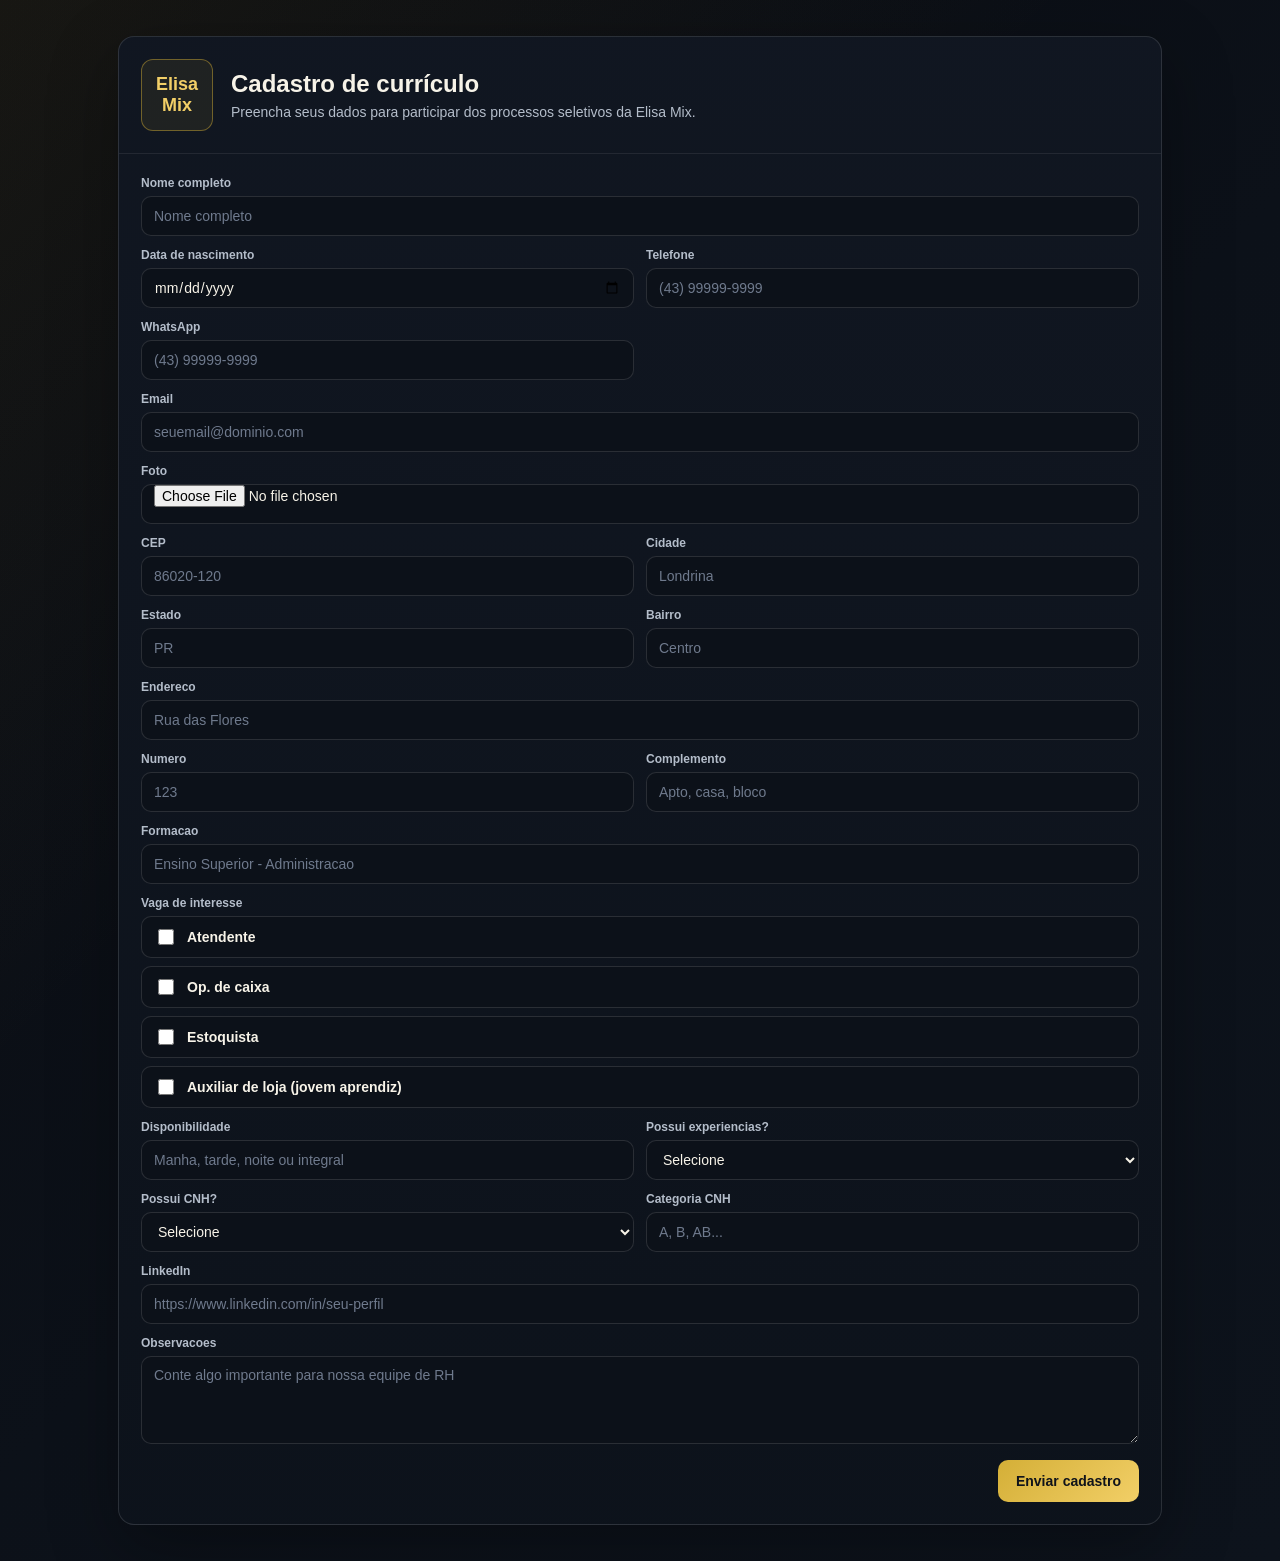
==== vagas-elisamix.html @ 4be4942f "Force hide experience fields when not applicable" ====
<!doctype html>
<html lang="pt-BR">
  <head>
    <meta charset="utf-8">
    <meta name="viewport" content="width=device-width, initial-scale=1">
    <meta name="theme-color" content="#0b0d12">
    <title>Vagas Elisa Mix</title>
    <style>
      :root {
        --bg-page: #090b10;
        --bg-panel: #111722;
        --bg-input: #0c1119;
        --border: rgba(255, 255, 255, 0.12);
        --border-soft: rgba(255, 255, 255, 0.08);
        --text-main: #f7f3e8;
        --text-muted: #b4bdca;
        --accent: #d4af37;
        --accent-strong: #f2cf67;
        --danger: #ef4444;
        --shadow: 0 22px 70px rgba(0, 0, 0, 0.32);
        --radius: 16px;
        --radius-sm: 10px;
        font-family: Inter, "Segoe UI", Arial, sans-serif;
      }

      * {
        box-sizing: border-box;
      }

      body {
        min-height: 100vh;
        margin: 0;
        color: var(--text-main);
        background:
          linear-gradient(135deg, rgba(212, 175, 55, 0.07), transparent 38%),
          linear-gradient(135deg, #090b10 0%, #0c1119 52%, #0d131c 100%);
        font-family: Inter, "Segoe UI", Arial, sans-serif;
        font-size: 14px;
        letter-spacing: 0;
      }

      button,
      input,
      select,
      textarea {
        font: inherit;
      }

      button {
        border: 0;
      }

      .public-form-shell {
        width: min(100%, 1080px);
        margin: 0 auto;
        padding: 36px 18px;
      }

      .public-form-panel {
        overflow: hidden;
        border: 1px solid var(--border);
        border-radius: var(--radius);
        background: linear-gradient(180deg, rgba(17, 23, 34, 0.97), rgba(13, 19, 28, 0.97));
        box-shadow: var(--shadow);
      }

      .public-form-head {
        display: flex;
        align-items: center;
        gap: 18px;
        padding: 22px;
        border-bottom: 1px solid var(--border-soft);
      }

      .brand {
        display: inline-grid;
        min-width: 72px;
        min-height: 72px;
        place-items: center;
        border: 1px solid rgba(212, 175, 55, 0.45);
        border-radius: 12px;
        color: var(--accent-strong);
        background: rgba(212, 175, 55, 0.08);
        font-size: 18px;
        font-weight: 900;
        text-align: center;
      }

      h1 {
        margin: 0;
        font-size: 24px;
        line-height: 1.15;
      }

      .public-form-head p {
        margin: 6px 0 0;
        color: var(--text-muted);
      }

      .form-grid {
        display: grid;
        grid-template-columns: repeat(2, minmax(0, 1fr));
        gap: 12px;
        padding: 22px;
      }

      .field {
        display: grid;
        gap: 6px;
        min-width: 0;
      }

      .field-full {
        grid-column: 1 / -1;
      }

      .field span {
        color: var(--text-muted);
        font-size: 12px;
        font-weight: 700;
      }

      input,
      select,
      textarea {
        width: 100%;
        min-height: 40px;
        padding: 0 12px;
        color: var(--text-main);
        border: 1px solid var(--border);
        border-radius: var(--radius-sm);
        outline: none;
        background: var(--bg-input);
      }

      textarea {
        min-height: 88px;
        padding: 10px 12px;
        resize: vertical;
      }

      input::placeholder,
      textarea::placeholder {
        color: #6f7a8d;
      }

      input:focus,
      select:focus,
      textarea:focus {
        border-color: rgba(212, 175, 55, 0.75);
        box-shadow: 0 0 0 3px rgba(212, 175, 55, 0.12);
      }

      .checkbox-group {
        display: grid;
        gap: 8px;
      }

      .checkbox-option {
        display: flex;
        align-items: center;
        gap: 10px;
        min-height: 42px;
        padding: 0 12px;
        border: 1px solid var(--border);
        border-radius: var(--radius-sm);
        background: var(--bg-input);
        cursor: pointer;
      }

      .checkbox-option input {
        flex: 0 0 auto;
        width: 16px;
        height: 16px;
        min-height: 16px;
        padding: 0;
        accent-color: var(--accent);
      }

      .checkbox-option span {
        color: var(--text-main);
        font-size: 14px;
        font-weight: 600;
      }

      .is-hidden {
        display: none !important;
      }

      .public-form-actions {
        display: flex;
        flex-wrap: wrap;
        justify-content: flex-end;
        gap: 10px;
        padding-top: 4px;
      }

      .btn {
        display: inline-flex;
        align-items: center;
        justify-content: center;
        min-height: 42px;
        padding: 0 18px;
        border-radius: var(--radius-sm);
        color: #10131a;
        background: linear-gradient(135deg, var(--accent), var(--accent-strong));
        font-weight: 800;
        cursor: pointer;
      }

      .btn:disabled {
        cursor: wait;
        opacity: 0.72;
      }

      .submit-frame {
        position: absolute;
        width: 1px;
        height: 1px;
        border: 0;
        opacity: 0;
        pointer-events: none;
      }

      .public-modal-backdrop {
        position: fixed;
        inset: 0;
        z-index: 20;
        display: grid;
        place-items: center;
        padding: 18px;
        background: rgba(5, 7, 11, 0.72);
      }

      .public-modal-backdrop[hidden] {
        display: none;
      }

      .public-modal-shell {
        position: relative;
        width: min(100%, 440px);
        padding: 28px;
        border: 1px solid var(--border);
        border-radius: var(--radius);
        background: var(--bg-panel);
        box-shadow: var(--shadow);
        text-align: center;
      }

      .public-modal-close {
        position: absolute;
        top: 10px;
        right: 10px;
        width: 36px;
        height: 36px;
        color: var(--text-main);
        border-radius: 999px;
        background: rgba(255, 255, 255, 0.08);
        cursor: pointer;
      }

      .public-modal-icon {
        margin-bottom: 10px;
        font-size: 36px;
      }

      .public-modal-shell h2 {
        margin: 0 0 8px;
      }

      .public-modal-shell p {
        margin: 0 0 18px;
        color: var(--text-muted);
      }

      @media (max-width: 720px) {
        .public-form-shell {
          padding: 18px 12px;
        }

        .public-form-head {
          align-items: flex-start;
          flex-direction: column;
        }

        .brand {
          min-width: 64px;
          min-height: 64px;
        }

        .form-grid {
          grid-template-columns: 1fr;
          padding: 18px;
        }
      }
    </style>
  </head>
  <body>
    <main class="public-form-shell">
      <section class="public-form-panel">
        <div class="public-form-head">
          <span class="brand">Elisa<br>Mix</span>
          <div>
            <h1>Cadastro de currículo</h1>
            <p>Preencha seus dados para participar dos processos seletivos da Elisa Mix.</p>
          </div>
        </div>

        <form
          id="candidate-form"
          class="form-grid"
          action="https://n8n.geniuslead.com.br/webhook/api/sul/candidatos"
          method="post"
          enctype="multipart/form-data"
          target="webhook-submit-frame"
        >
          <input name="status" type="hidden" value="Novo">
          <input name="empresa" type="hidden" value="Elisa Mix">
          <input name="origem_formulario" type="hidden" value="vagas-elisamix">

          <label class="field field-full">
            <span>Nome completo</span>
            <input name="nome" required autocomplete="name" placeholder="Nome completo">
          </label>

          <label class="field">
            <span>Data de nascimento</span>
            <input name="data_nascimento" type="date" required>
          </label>

          <label class="field">
            <span>Telefone</span>
            <input name="telefone" inputmode="tel" autocomplete="tel" placeholder="(43) 99999-9999" maxlength="15" pattern="\([0-9]{2}\) [0-9]{5}-[0-9]{4}" title="Use o formato (DDD) 99999-9999" required>
          </label>

          <label class="field">
            <span>WhatsApp</span>
            <input name="whatsapp" inputmode="tel" placeholder="(43) 99999-9999" maxlength="15" pattern="\([0-9]{2}\) [0-9]{5}-[0-9]{4}" title="Use o formato (DDD) 99999-9999">
          </label>

          <label class="field field-full">
            <span>Email</span>
            <input name="email" type="email" autocomplete="email" placeholder="seuemail@dominio.com">
          </label>

          <label class="field field-full">
            <span>Foto</span>
            <input name="foto" type="file" accept="image/*" required>
          </label>

          <label class="field">
            <span>CEP</span>
            <input name="cep" inputmode="numeric" autocomplete="postal-code" placeholder="86020-120" maxlength="9">
          </label>

          <label class="field">
            <span>Cidade</span>
            <input name="cidade" autocomplete="address-level2" placeholder="Londrina">
          </label>

          <label class="field">
            <span>Estado</span>
            <input name="estado" maxlength="2" autocomplete="address-level1" placeholder="PR">
          </label>

          <label class="field">
            <span>Bairro</span>
            <input name="bairro" placeholder="Centro">
          </label>

          <label class="field field-full">
            <span>Endereco</span>
            <input name="endereco" autocomplete="street-address" placeholder="Rua das Flores" required>
          </label>

          <label class="field">
            <span>Numero</span>
            <input name="numero" placeholder="123">
          </label>

          <label class="field">
            <span>Complemento</span>
            <input name="complemento" placeholder="Apto, casa, bloco">
          </label>

          <label class="field field-full">
            <span>Formacao</span>
            <input name="formacao" placeholder="Ensino Superior - Administracao">
          </label>

          <div class="field field-full">
            <span id="vaga-interesse-label">Vaga de interesse</span>
            <input name="vaga_interesse" type="hidden">
            <div class="checkbox-group" role="group" aria-labelledby="vaga-interesse-label">
              <label class="checkbox-option">
                <input type="checkbox" value="Atendente" data-role-option>
                <span>Atendente</span>
              </label>
              <label class="checkbox-option">
                <input type="checkbox" value="Op. de caixa" data-role-option>
                <span>Op. de caixa</span>
              </label>
              <label class="checkbox-option">
                <input type="checkbox" value="Estoquista" data-role-option>
                <span>Estoquista</span>
              </label>
              <label class="checkbox-option">
                <input type="checkbox" value="Auxiliar de loja (jovem aprendiz)" data-role-option>
                <span>Auxiliar de loja (jovem aprendiz)</span>
              </label>
            </div>
          </div>

          <label class="field">
            <span>Disponibilidade</span>
            <input name="disponibilidade" placeholder="Manha, tarde, noite ou integral">
          </label>

          <label class="field">
            <span>Possui experiencias?</span>
            <select name="possui_experiencias" required>
              <option value="">Selecione</option>
              <option value="Sim">Sim</option>
              <option value="Nao">Não</option>
            </select>
          </label>

          <label class="field field-full experience-field is-hidden" hidden>
            <span>Experiencia 1</span>
            <textarea name="experiencia1" placeholder="Empresa, periodo e atividades"></textarea>
          </label>

          <label class="field field-full experience-field is-hidden" hidden>
            <span>Experiencia 2</span>
            <textarea name="experiencia2" placeholder="Empresa, periodo e atividades"></textarea>
          </label>

          <label class="field field-full experience-field is-hidden" hidden>
            <span>Experiencia 3</span>
            <textarea name="experiencia3" placeholder="Empresa, periodo e atividades"></textarea>
          </label>

          <label class="field">
            <span>Possui CNH?</span>
            <select name="possui_cnh">
              <option value="">Selecione</option>
              <option value="Sim">Sim</option>
              <option value="Nao">Não</option>
            </select>
          </label>

          <label class="field">
            <span>Categoria CNH</span>
            <input name="categoria_cnh" placeholder="A, B, AB...">
          </label>

          <label class="field field-full">
            <span>LinkedIn</span>
            <input name="linkedin" type="url" placeholder="https://www.linkedin.com/in/seu-perfil">
          </label>

          <label class="field field-full">
            <span>Observacoes</span>
            <textarea name="observacoes_rh" placeholder="Conte algo importante para nossa equipe de RH"></textarea>
          </label>

          <div class="public-form-actions field-full">
            <button class="btn" type="submit" id="submit-candidate">Enviar cadastro</button>
          </div>
        </form>

        <iframe class="submit-frame" name="webhook-submit-frame" title="Envio do curriculo"></iframe>
      </section>
    </main>

    <div class="public-modal-backdrop" id="candidate-success-modal" hidden>
      <section class="public-modal-shell" role="dialog" aria-modal="true" aria-labelledby="candidate-success-title">
        <button class="public-modal-close" type="button" data-close-success-modal aria-label="Fechar">x</button>
        <div class="public-modal-icon" aria-hidden="true">✓</div>
        <h2 id="candidate-success-title">Cadastro enviado com sucesso!</h2>
        <p>Nossa equipe de RH analisara suas informacoes.</p>
        <button class="btn" type="button" data-close-success-modal>Entendi</button>
      </section>
    </div>

    <script>
      const WEBHOOK_URL = "https://n8n.geniuslead.com.br/webhook/api/sul/candidatos";
      const VIACEP_URL = "https://viacep.com.br/ws";
      const form = document.getElementById("candidate-form");
      const submitButton = document.getElementById("submit-candidate");
      const submitFrame = document.querySelector('iframe[name="webhook-submit-frame"]');
      const successModal = document.getElementById("candidate-success-modal");
      const cepField = form.elements.cep;
      const roleField = form.elements.vaga_interesse;
      const roleOptions = Array.from(document.querySelectorAll("[data-role-option]"));
      const experienceSelect = form.elements.possui_experiencias;
      const experienceGroups = Array.from(document.querySelectorAll(".experience-field"));
      const experienceFields = [form.elements.experiencia1, form.elements.experiencia2, form.elements.experiencia3].filter(Boolean);
      const firstExperienceField = form.elements.experiencia1;
      const phoneFields = [form.elements.telefone, form.elements.whatsapp].filter(Boolean);
      const addressFields = {
        cidade: form.elements.cidade,
        estado: form.elements.estado,
        bairro: form.elements.bairro,
        endereco: form.elements.endereco,
        numero: form.elements.numero,
      };
      const NO_EXPERIENCE_TEXT = "não possui experiencias anteriores";

      let hasSubmitted = false;
      let cepRequestToken = 0;

      phoneFields.forEach((field) => {
        field.addEventListener("input", () => {
          field.value = formatPhoneValue(field.value);
        });
      });

      roleOptions.forEach((option) => option.addEventListener("change", syncSelectedRoles));
      experienceSelect.addEventListener("change", updateExperienceFields);

      if (cepField) {
        cepField.addEventListener("input", () => {
          cepField.value = formatCepValue(cepField.value);
          const cep = onlyDigits(cepField.value);
          if (cep.length === 8) {
            fillAddressFromCep(cep);
          } else {
            cepRequestToken += 1;
          }
        });
      }

      syncSelectedRoles();
      updateExperienceFields();

      form.addEventListener("submit", (event) => {
        syncSelectedRoles();
        prepareExperienceFieldsForSubmit();

        if (!form.reportValidity()) {
          event.preventDefault();
          return;
        }

        normalizeTextFields(new FormData(form));
        applyPhoneMasks();
        if (cepField) cepField.value = formatCepValue(cepField.value);
        form.elements.status.value = "Novo";
        form.action = WEBHOOK_URL;
        hasSubmitted = true;
        setLoading(true);
        closeSuccessModal();
      });

      submitFrame.addEventListener("load", () => {
        if (!hasSubmitted) return;
        hasSubmitted = false;
        setLoading(false);
        openSuccessModal();
        form.reset();
        syncSelectedRoles();
        updateExperienceFields();
      });

      successModal.addEventListener("click", (event) => {
        if (event.target === successModal || event.target.closest("[data-close-success-modal]")) {
          closeSuccessModal();
        }
      });

      window.addEventListener("keydown", (event) => {
        if (event.key === "Escape") closeSuccessModal();
      });

      function setLoading(isLoading) {
        submitButton.disabled = isLoading;
        submitButton.textContent = isLoading ? "Enviando..." : "Enviar cadastro";
      }

      function syncSelectedRoles() {
        const selectedRoles = roleOptions
          .filter((option) => option.checked)
          .map((option) => option.value);

        roleField.value = selectedRoles.join(", ");
        updateRoleValidity(selectedRoles.length > 0);
      }

      function updateRoleValidity(hasSelectedRole) {
        if (!roleOptions.length) return;
        roleOptions[0].setCustomValidity(hasSelectedRole ? "" : "Selecione pelo menos uma vaga de interesse.");
      }

      function updateExperienceFields() {
        const hasExperience = experienceSelect.value === "Sim";

        experienceGroups.forEach((group) => {
          group.hidden = !hasExperience;
          group.classList.toggle("is-hidden", !hasExperience);
          group.style.display = hasExperience ? "" : "none";
          group.setAttribute("aria-hidden", String(!hasExperience));
        });

        firstExperienceField.required = hasExperience;
        if (hasExperience && firstExperienceField.value === NO_EXPERIENCE_TEXT) {
          firstExperienceField.value = "";
        }
      }

      function prepareExperienceFieldsForSubmit() {
        updateExperienceFields();

        if (experienceSelect.value === "Nao") {
          experienceFields.forEach((field) => {
            field.required = false;
            field.value = "";
          });

          firstExperienceField.value = NO_EXPERIENCE_TEXT;
          return;
        }

        experienceFields.forEach((field) => {
          field.value = field.value.trim();
        });
      }

      async function fillAddressFromCep(cep) {
        const token = cepRequestToken + 1;
        cepRequestToken = token;

        try {
          const response = await fetch(`${VIACEP_URL}/${cep}/json/`);
          if (!response.ok) return;

          const data = await response.json();
          if (token !== cepRequestToken || data?.erro) return;

          setAddressField("endereco", data.logradouro);
          setAddressField("bairro", data.bairro);
          setAddressField("cidade", data.localidade);
          setAddressField("estado", data.uf);

          if (data.cep && cepField) cepField.value = formatCepValue(data.cep);
          if (data.logradouro && addressFields.numero) addressFields.numero.focus();
        } catch {
          // Mantem o preenchimento manual quando a consulta de CEP nao responder.
        }
      }

      function setAddressField(name, value) {
        const field = addressFields[name];
        if (field && value) field.value = value;
      }

      function applyPhoneMasks() {
        phoneFields.forEach((field) => {
          field.value = formatPhoneValue(field.value);
        });
      }

      function formatPhoneValue(value) {
        const digits = onlyDigits(value).slice(0, 11);
        if (digits.length <= 2) return digits;
        if (digits.length <= 6) return `(${digits.slice(0, 2)}) ${digits.slice(2)}`;
        if (digits.length <= 10) {
          return `(${digits.slice(0, 2)}) ${digits.slice(2, 6)}-${digits.slice(6)}`;
        }
        return `(${digits.slice(0, 2)}) ${digits.slice(2, 7)}-${digits.slice(7)}`;
      }

      function formatCepValue(value) {
        const digits = onlyDigits(value).slice(0, 8);
        if (digits.length <= 5) return digits;
        return `${digits.slice(0, 5)}-${digits.slice(5)}`;
      }

      function openSuccessModal() {
        successModal.hidden = false;
        successModal.querySelector("[data-close-success-modal]").focus();
      }

      function closeSuccessModal() {
        successModal.hidden = true;
      }

      function normalizeTextFields(formData) {
        for (const [key, value] of formData.entries()) {
          if (value instanceof File) continue;
          const field = form.elements[key];
          if (field) field.value = String(value || "").trim();
        }
      }

      function onlyDigits(value) {
        return String(value ?? "").replace(/\D/g, "");
      }
    </script>
  </body>
</html>
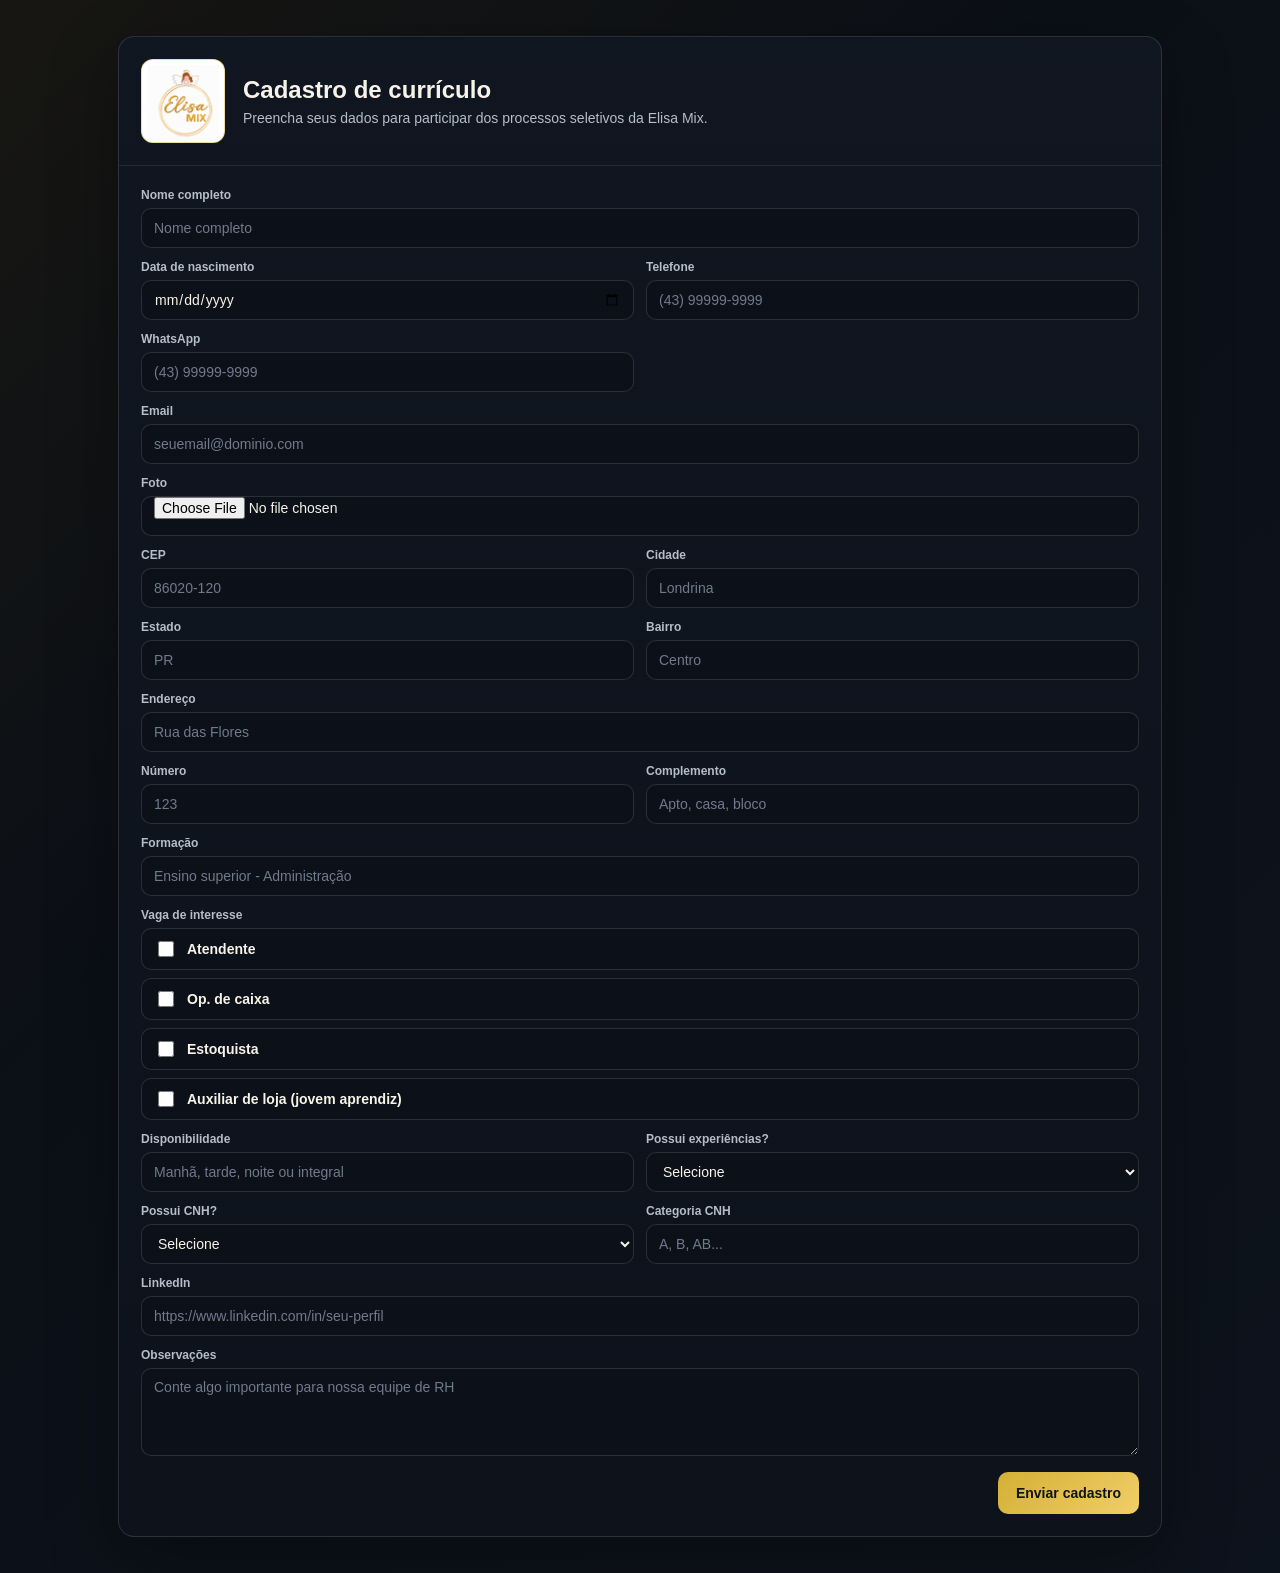
==== commit f9f24c85: "Review Portuguese copy and add Elisa Mix logo" ====
--- a/vagas-elisamix.html
+++ b/vagas-elisamix.html
@@ -86,6 +86,20 @@
         text-align: center;
       }
 
+      .brand-logo {
+        width: 84px;
+        height: 84px;
+        padding: 5px;
+        background: #ffffff;
+        overflow: hidden;
+      }
+
+      .brand-logo img {
+        width: 100%;
+        height: 100%;
+        object-fit: contain;
+      }
+
       h1 {
         margin: 0;
         font-size: 24px;
@@ -299,7 +313,9 @@
     <main class="public-form-shell">
       <section class="public-form-panel">
         <div class="public-form-head">
-          <span class="brand">Elisa<br>Mix</span>
+          <span class="brand brand-logo">
+            <img src="./elisamix-logo.png" alt="Elisa Mix">
+          </span>
           <div>
             <h1>Cadastro de currículo</h1>
             <p>Preencha seus dados para participar dos processos seletivos da Elisa Mix.</p>
@@ -369,12 +385,12 @@
           </label>
 
           <label class="field field-full">
-            <span>Endereco</span>
+            <span>Endereço</span>
             <input name="endereco" autocomplete="street-address" placeholder="Rua das Flores" required>
           </label>
 
           <label class="field">
-            <span>Numero</span>
+            <span>Número</span>
             <input name="numero" placeholder="123">
           </label>
 
@@ -384,8 +400,8 @@
           </label>
 
           <label class="field field-full">
-            <span>Formacao</span>
-            <input name="formacao" placeholder="Ensino Superior - Administracao">
+            <span>Formação</span>
+            <input name="formacao" placeholder="Ensino superior - Administração">
           </label>
 
           <div class="field field-full">
@@ -413,11 +429,11 @@
 
           <label class="field">
             <span>Disponibilidade</span>
-            <input name="disponibilidade" placeholder="Manha, tarde, noite ou integral">
-          </label>
-
-          <label class="field">
-            <span>Possui experiencias?</span>
+            <input name="disponibilidade" placeholder="Manhã, tarde, noite ou integral">
+          </label>
+
+          <label class="field">
+            <span>Possui experiências?</span>
             <select name="possui_experiencias" required>
               <option value="">Selecione</option>
               <option value="Sim">Sim</option>
@@ -426,18 +442,18 @@
           </label>
 
           <label class="field field-full experience-field is-hidden" hidden>
-            <span>Experiencia 1</span>
-            <textarea name="experiencia1" placeholder="Empresa, periodo e atividades"></textarea>
+            <span>Experiência 1</span>
+            <textarea name="experiencia1" placeholder="Empresa, período e atividades"></textarea>
           </label>
 
           <label class="field field-full experience-field is-hidden" hidden>
-            <span>Experiencia 2</span>
-            <textarea name="experiencia2" placeholder="Empresa, periodo e atividades"></textarea>
+            <span>Experiência 2</span>
+            <textarea name="experiencia2" placeholder="Empresa, período e atividades"></textarea>
           </label>
 
           <label class="field field-full experience-field is-hidden" hidden>
-            <span>Experiencia 3</span>
-            <textarea name="experiencia3" placeholder="Empresa, periodo e atividades"></textarea>
+            <span>Experiência 3</span>
+            <textarea name="experiencia3" placeholder="Empresa, período e atividades"></textarea>
           </label>
 
           <label class="field">
@@ -460,7 +476,7 @@
           </label>
 
           <label class="field field-full">
-            <span>Observacoes</span>
+            <span>Observações</span>
             <textarea name="observacoes_rh" placeholder="Conte algo importante para nossa equipe de RH"></textarea>
           </label>
 
@@ -469,7 +485,7 @@
           </div>
         </form>
 
-        <iframe class="submit-frame" name="webhook-submit-frame" title="Envio do curriculo"></iframe>
+        <iframe class="submit-frame" name="webhook-submit-frame" title="Envio do currículo"></iframe>
       </section>
     </main>
 
@@ -478,7 +494,7 @@
         <button class="public-modal-close" type="button" data-close-success-modal aria-label="Fechar">x</button>
         <div class="public-modal-icon" aria-hidden="true">✓</div>
         <h2 id="candidate-success-title">Cadastro enviado com sucesso!</h2>
-        <p>Nossa equipe de RH analisara suas informacoes.</p>
+        <p>Nossa equipe de RH analisará suas informações.</p>
         <button class="btn" type="button" data-close-success-modal>Entendi</button>
       </section>
     </div>
@@ -505,7 +521,7 @@
         endereco: form.elements.endereco,
         numero: form.elements.numero,
       };
-      const NO_EXPERIENCE_TEXT = "não possui experiencias anteriores";
+      const NO_EXPERIENCE_TEXT = "não possui experiências anteriores";
 
       let hasSubmitted = false;
       let cepRequestToken = 0;
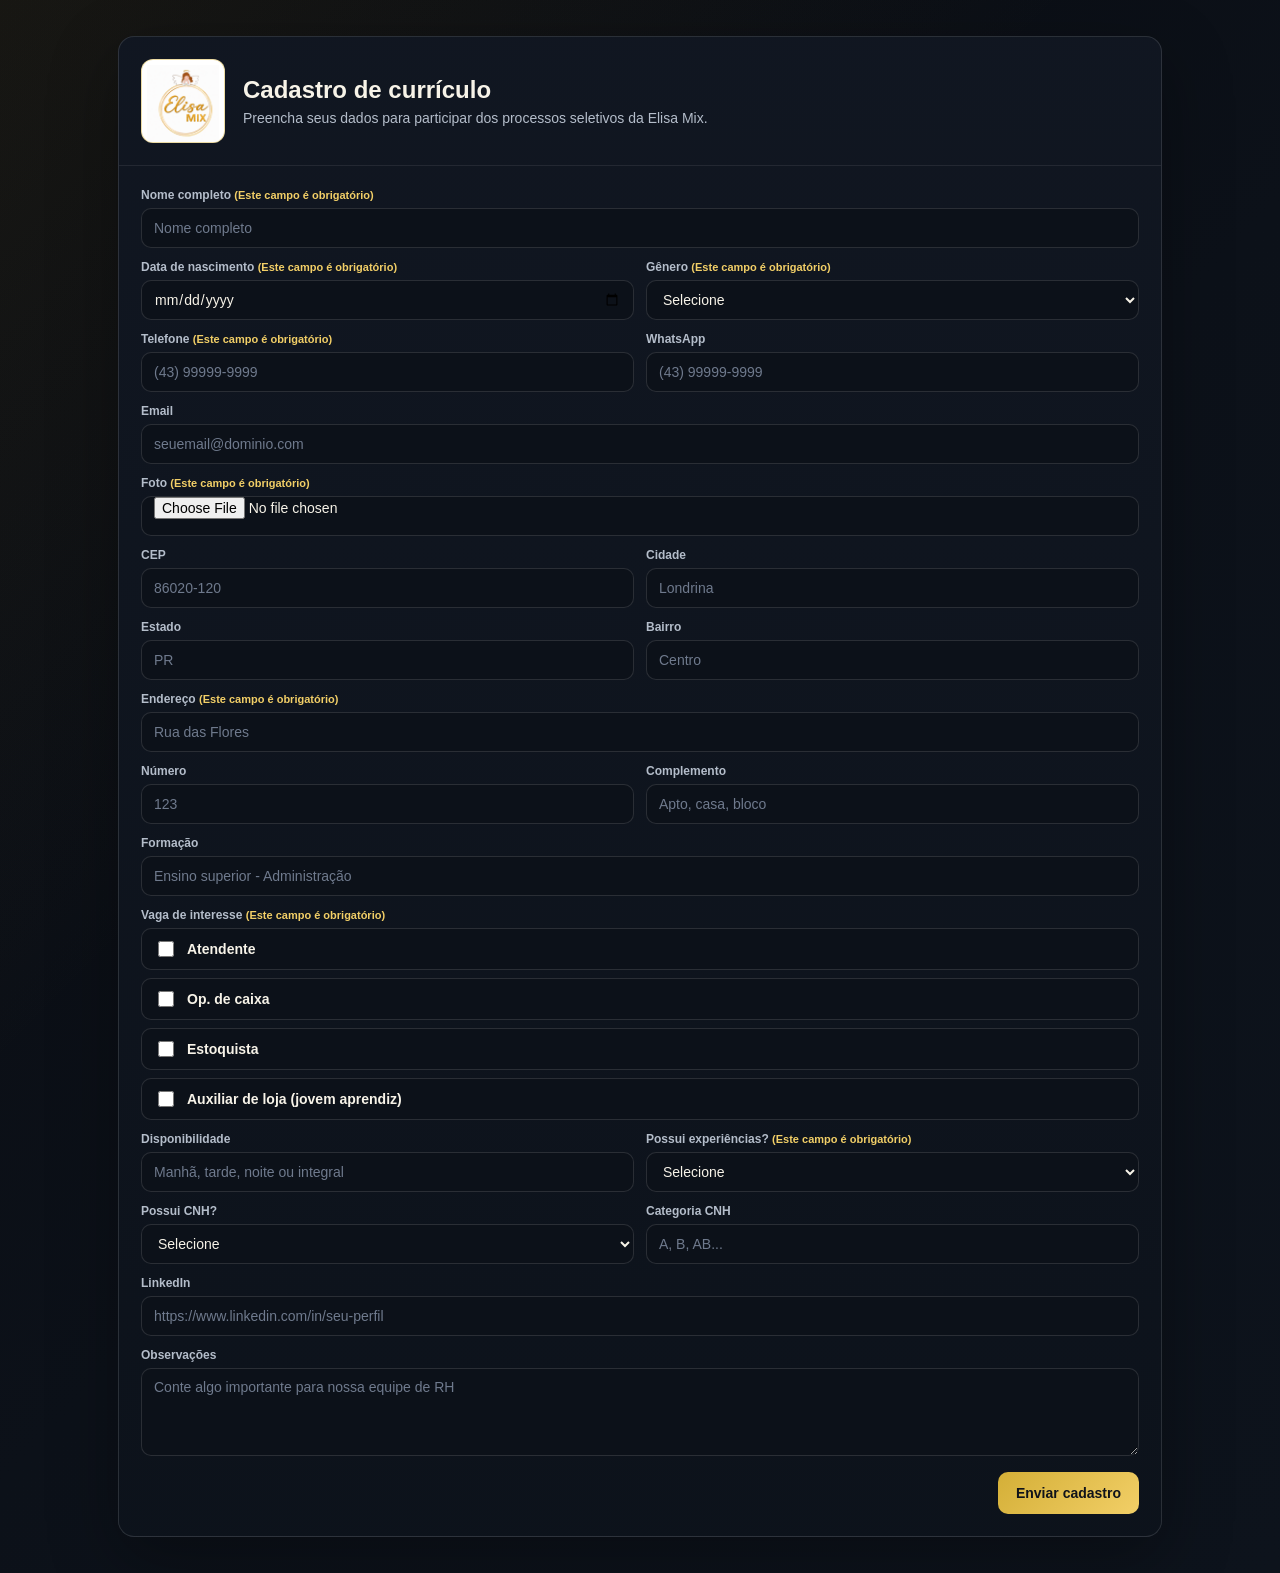
==== commit b49ffb72: "Add gender field and required labels" ====
--- a/vagas-elisamix.html
+++ b/vagas-elisamix.html
@@ -134,6 +134,13 @@
         font-weight: 700;
       }
 
+      .required-note {
+        color: var(--accent-strong);
+        font-size: 11px;
+        font-style: normal;
+        font-weight: 700;
+      }
+
       input,
       select,
       textarea {
@@ -335,17 +342,27 @@
           <input name="origem_formulario" type="hidden" value="vagas-elisamix">
 
           <label class="field field-full">
-            <span>Nome completo</span>
+            <span>Nome completo <em class="required-note">(Este campo é obrigatório)</em></span>
             <input name="nome" required autocomplete="name" placeholder="Nome completo">
           </label>
 
           <label class="field">
-            <span>Data de nascimento</span>
+            <span>Data de nascimento <em class="required-note">(Este campo é obrigatório)</em></span>
             <input name="data_nascimento" type="date" required>
           </label>
 
           <label class="field">
-            <span>Telefone</span>
+            <span>Gênero <em class="required-note">(Este campo é obrigatório)</em></span>
+            <select name="genero" required>
+              <option value="">Selecione</option>
+              <option value="masculino">Masculino</option>
+              <option value="feminino">Feminino</option>
+              <option value="não informado">Prefiro não informar</option>
+            </select>
+          </label>
+
+          <label class="field">
+            <span>Telefone <em class="required-note">(Este campo é obrigatório)</em></span>
             <input name="telefone" inputmode="tel" autocomplete="tel" placeholder="(43) 99999-9999" maxlength="15" pattern="\([0-9]{2}\) [0-9]{5}-[0-9]{4}" title="Use o formato (DDD) 99999-9999" required>
           </label>
 
@@ -360,7 +377,7 @@
           </label>
 
           <label class="field field-full">
-            <span>Foto</span>
+            <span>Foto <em class="required-note">(Este campo é obrigatório)</em></span>
             <input name="foto" type="file" accept="image/*" required>
           </label>
 
@@ -385,7 +402,7 @@
           </label>
 
           <label class="field field-full">
-            <span>Endereço</span>
+            <span>Endereço <em class="required-note">(Este campo é obrigatório)</em></span>
             <input name="endereco" autocomplete="street-address" placeholder="Rua das Flores" required>
           </label>
 
@@ -405,7 +422,7 @@
           </label>
 
           <div class="field field-full">
-            <span id="vaga-interesse-label">Vaga de interesse</span>
+            <span id="vaga-interesse-label">Vaga de interesse <em class="required-note">(Este campo é obrigatório)</em></span>
             <input name="vaga_interesse" type="hidden">
             <div class="checkbox-group" role="group" aria-labelledby="vaga-interesse-label">
               <label class="checkbox-option">
@@ -433,16 +450,16 @@
           </label>
 
           <label class="field">
-            <span>Possui experiências?</span>
-            <select name="possui_experiencias" required>
+            <span>Possui experiências? <em class="required-note">(Este campo é obrigatório)</em></span>
+            <select id="possui-experiencias" required>
               <option value="">Selecione</option>
-              <option value="Sim">Sim</option>
-              <option value="Nao">Não</option>
+              <option value="true">Sim</option>
+              <option value="false">Não</option>
             </select>
           </label>
 
           <label class="field field-full experience-field is-hidden" hidden>
-            <span>Experiência 1</span>
+            <span>Experiência 1 <em class="required-note">(Este campo é obrigatório)</em></span>
             <textarea name="experiencia1" placeholder="Empresa, período e atividades"></textarea>
           </label>
 
@@ -460,8 +477,8 @@
             <span>Possui CNH?</span>
             <select name="possui_cnh">
               <option value="">Selecione</option>
-              <option value="Sim">Sim</option>
-              <option value="Nao">Não</option>
+              <option value="true">Sim</option>
+              <option value="false">Não</option>
             </select>
           </label>
 
@@ -509,7 +526,7 @@
       const cepField = form.elements.cep;
       const roleField = form.elements.vaga_interesse;
       const roleOptions = Array.from(document.querySelectorAll("[data-role-option]"));
-      const experienceSelect = form.elements.possui_experiencias;
+      const experienceSelect = document.getElementById("possui-experiencias");
       const experienceGroups = Array.from(document.querySelectorAll(".experience-field"));
       const experienceFields = [form.elements.experiencia1, form.elements.experiencia2, form.elements.experiencia3].filter(Boolean);
       const firstExperienceField = form.elements.experiencia1;
@@ -609,7 +626,7 @@
       }
 
       function updateExperienceFields() {
-        const hasExperience = experienceSelect.value === "Sim";
+        const hasExperience = experienceSelect.value === "true";
 
         experienceGroups.forEach((group) => {
           group.hidden = !hasExperience;
@@ -627,7 +644,7 @@
       function prepareExperienceFieldsForSubmit() {
         updateExperienceFields();
 
-        if (experienceSelect.value === "Nao") {
+        if (experienceSelect.value === "false") {
           experienceFields.forEach((field) => {
             field.required = false;
             field.value = "";
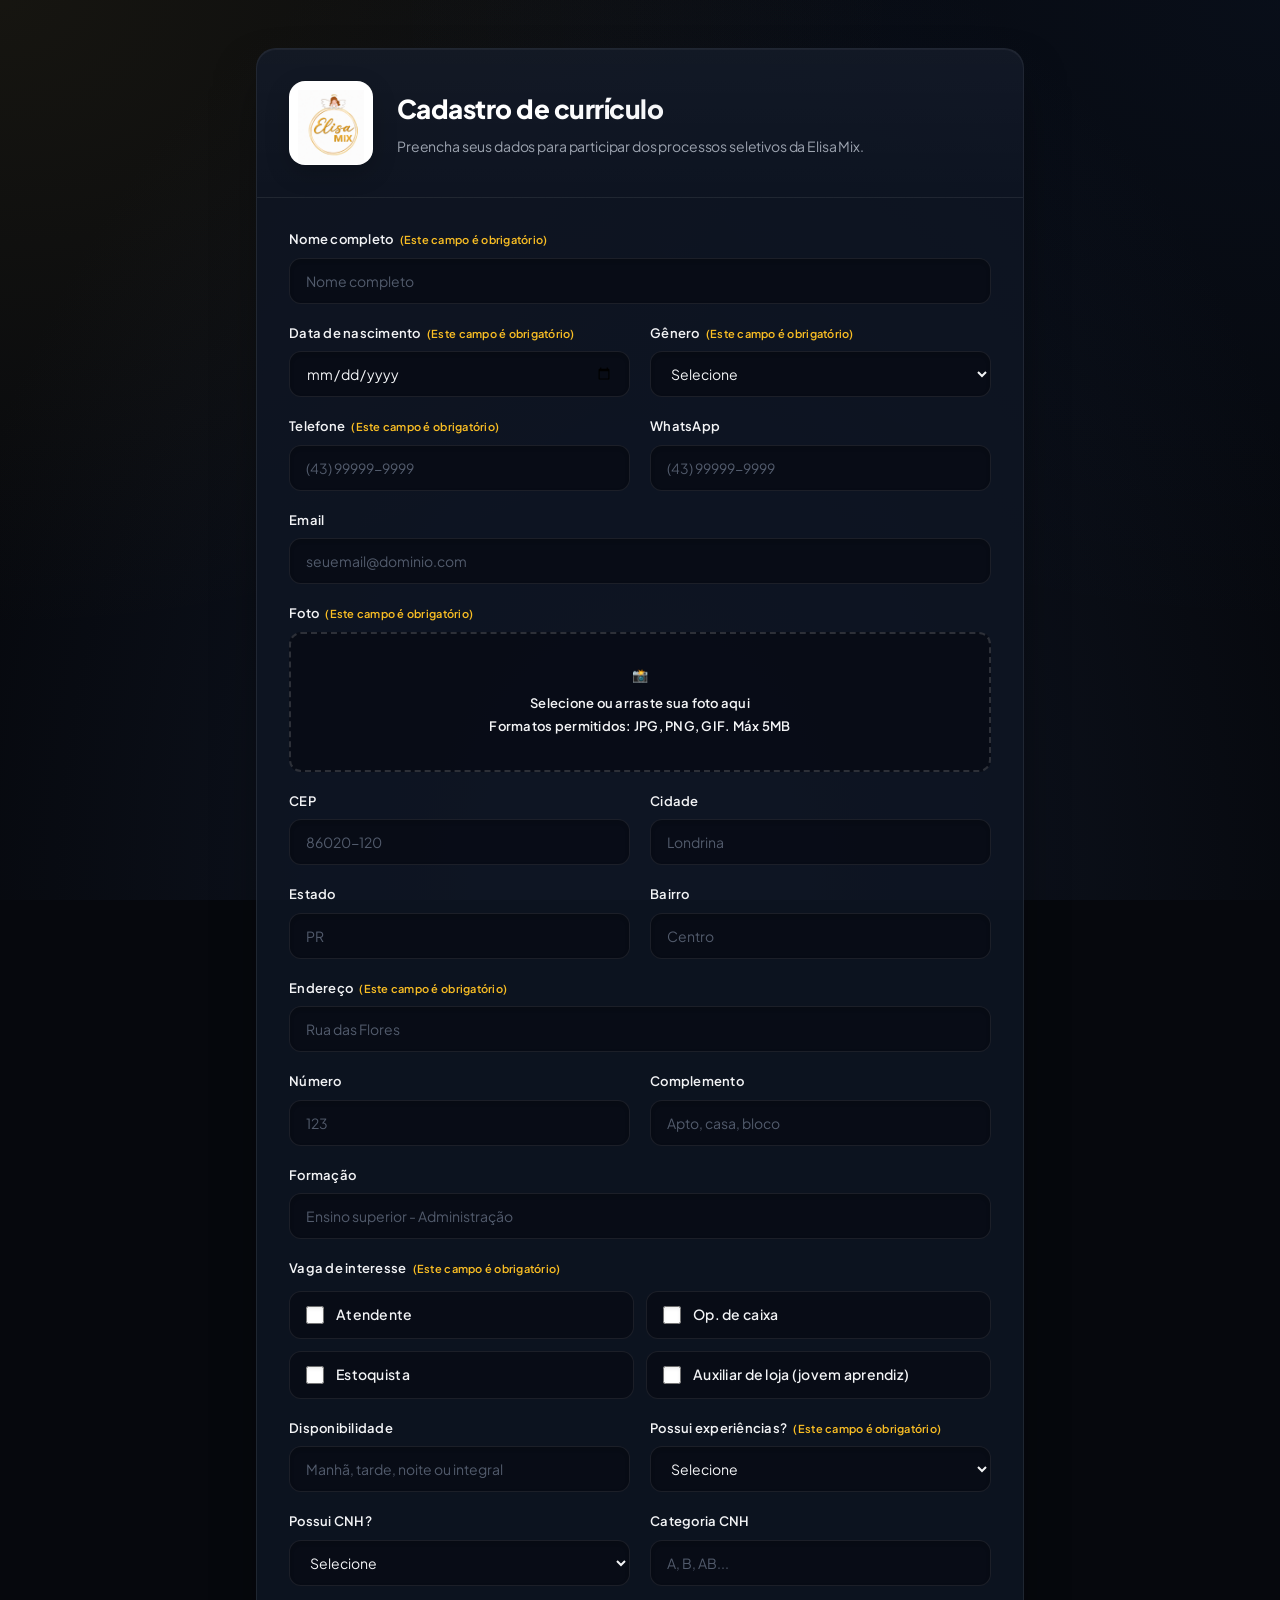
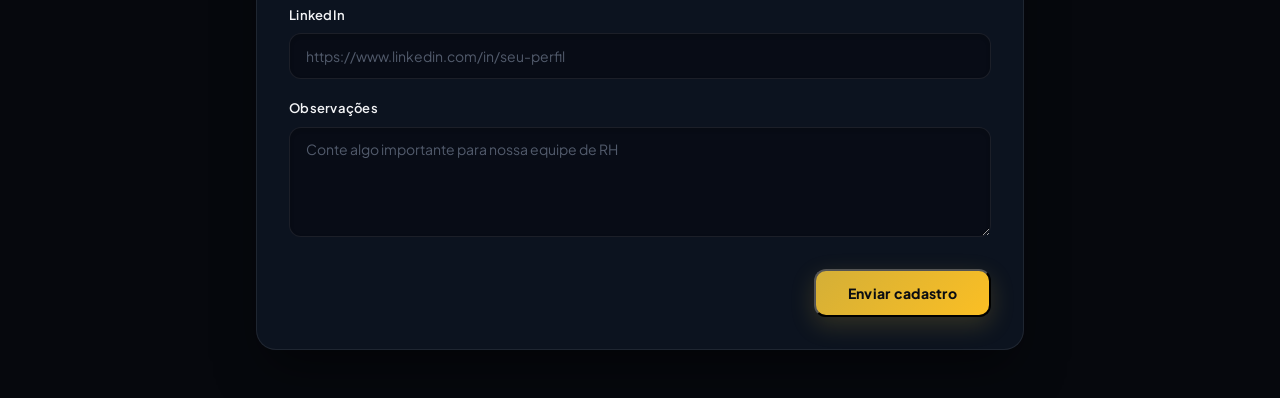
==== commit 3f591666: "ajustado formulario para o novo padrão" ====
--- a/vagas-elisamix.html
+++ b/vagas-elisamix.html
@@ -6,21 +6,24 @@
     <meta name="theme-color" content="#0b0d12">
     <title>Vagas Elisa Mix</title>
     <style>
+      @import url('https://fonts.googleapis.com/css2?family=Plus+Jakarta+Sans:wght@400;500;600;700;800&display=swap');
+
       :root {
-        --bg-page: #090b10;
-        --bg-panel: #111722;
-        --bg-input: #0c1119;
-        --border: rgba(255, 255, 255, 0.12);
-        --border-soft: rgba(255, 255, 255, 0.08);
-        --text-main: #f7f3e8;
-        --text-muted: #b4bdca;
+        --bg-page: #06080d;
+        --bg-panel: rgba(15, 22, 36, 0.85);
+        --bg-input: rgba(8, 12, 21, 0.8);
+        --border: rgba(255, 255, 255, 0.08);
+        --border-hover: rgba(212, 175, 55, 0.35);
+        --border-focus: rgba(212, 175, 55, 0.8);
+        --text-main: #f3f4f6;
+        --text-muted: #9ca3af;
         --accent: #d4af37;
-        --accent-strong: #f2cf67;
-        --danger: #ef4444;
-        --shadow: 0 22px 70px rgba(0, 0, 0, 0.32);
-        --radius: 16px;
-        --radius-sm: 10px;
-        font-family: Inter, "Segoe UI", Arial, sans-serif;
+        --accent-strong: #fbbf24;
+        --danger: #f87171;
+        --shadow: 0 25px 50px -12px rgba(0, 0, 0, 0.5);
+        --radius: 20px;
+        --radius-sm: 12px;
+        font-family: 'Plus Jakarta Sans', "Segoe UI", Arial, sans-serif;
       }
 
       * {
@@ -31,67 +34,91 @@
         min-height: 100vh;
         margin: 0;
         color: var(--text-main);
-        background:
-          linear-gradient(135deg, rgba(212, 175, 55, 0.07), transparent 38%),
-          linear-gradient(135deg, #090b10 0%, #0c1119 52%, #0d131c 100%);
-        font-family: Inter, "Segoe UI", Arial, sans-serif;
+        background-color: var(--bg-page);
+        background-image: 
+          radial-gradient(at 0% 0%, rgba(212, 175, 55, 0.08) 0px, transparent 50%),
+          radial-gradient(at 100% 0%, rgba(59, 130, 246, 0.05) 0px, transparent 50%),
+          radial-gradient(at 50% 100%, rgba(17, 24, 39, 1) 0px, transparent 80%);
+        background-attachment: fixed;
+        font-family: 'Plus Jakarta Sans', "Segoe UI", Arial, sans-serif;
         font-size: 14px;
-        letter-spacing: 0;
+        line-height: 1.5;
+        letter-spacing: -0.01em;
       }
 
       button,
       input,
       select,
       textarea {
-        font: inherit;
-      }
-
-      button {
-        border: 0;
+        font-family: inherit;
+        font-size: inherit;
       }
 
       .public-form-shell {
-        width: min(100%, 1080px);
+        width: min(100%, 800px);
         margin: 0 auto;
-        padding: 36px 18px;
+        padding: 48px 16px;
+        animation: formFadeIn 0.8s cubic-bezier(0.16, 1, 0.3, 1) forwards;
+      }
+
+      @keyframes formFadeIn {
+        from {
+          opacity: 0;
+          transform: translateY(20px);
+        }
+        to {
+          opacity: 1;
+          transform: translateY(0);
+        }
       }
 
       .public-form-panel {
         overflow: hidden;
         border: 1px solid var(--border);
         border-radius: var(--radius);
-        background: linear-gradient(180deg, rgba(17, 23, 34, 0.97), rgba(13, 19, 28, 0.97));
-        box-shadow: var(--shadow);
+        background: var(--bg-panel);
+        backdrop-filter: blur(24px);
+        -webkit-backdrop-filter: blur(24px);
+        box-shadow: var(--shadow), inset 0 1px 0 rgba(255, 255, 255, 0.05);
       }
 
       .public-form-head {
         display: flex;
         align-items: center;
-        gap: 18px;
-        padding: 22px;
-        border-bottom: 1px solid var(--border-soft);
+        gap: 24px;
+        padding: 32px;
+        border-bottom: 1px solid rgba(255, 255, 255, 0.06);
+        background: linear-gradient(180deg, rgba(255, 255, 255, 0.02) 0%, transparent 100%);
       }
 
       .brand {
         display: inline-grid;
-        min-width: 72px;
-        min-height: 72px;
+        min-width: 80px;
+        min-height: 80px;
         place-items: center;
-        border: 1px solid rgba(212, 175, 55, 0.45);
-        border-radius: 12px;
+        border: 1px solid rgba(212, 175, 55, 0.3);
+        border-radius: 16px;
         color: var(--accent-strong);
-        background: rgba(212, 175, 55, 0.08);
+        background: rgba(212, 175, 55, 0.06);
         font-size: 18px;
-        font-weight: 900;
+        font-weight: 800;
         text-align: center;
+        box-shadow: 0 8px 24px rgba(0, 0, 0, 0.2);
+        transition: transform 0.3s ease;
+      }
+
+      .brand:hover {
+        transform: scale(1.05);
       }
 
       .brand-logo {
         width: 84px;
         height: 84px;
-        padding: 5px;
+        padding: 8px;
         background: #ffffff;
         overflow: hidden;
+        border-radius: 16px;
+        border: 1px solid rgba(255, 255, 255, 0.2);
       }
 
       .brand-logo img {
@@ -102,25 +129,30 @@
 
       h1 {
         margin: 0;
-        font-size: 24px;
-        line-height: 1.15;
+        font-size: 26px;
+        font-weight: 800;
+        letter-spacing: -0.02em;
+        background: linear-gradient(120deg, #ffffff 30%, #f3f4f6 60%, var(--accent-strong) 100%);
+        -webkit-background-clip: text;
+        -webkit-text-fill-color: transparent;
       }
 
       .public-form-head p {
-        margin: 6px 0 0;
+        margin: 8px 0 0;
         color: var(--text-muted);
+        font-size: 14px;
       }
 
       .form-grid {
         display: grid;
         grid-template-columns: repeat(2, minmax(0, 1fr));
-        gap: 12px;
-        padding: 22px;
+        gap: 20px;
+        padding: 32px;
       }
 
       .field {
         display: grid;
-        gap: 6px;
+        gap: 8px;
         min-width: 0;
       }
 
@@ -129,79 +161,169 @@
       }
 
       .field span {
-        color: var(--text-muted);
-        font-size: 12px;
-        font-weight: 700;
+        color: var(--text-main);
+        font-size: 13px;
+        font-weight: 600;
+        letter-spacing: 0.02em;
       }
 
       .required-note {
         color: var(--accent-strong);
         font-size: 11px;
         font-style: normal;
-        font-weight: 700;
+        margin-left: 4px;
       }
 
       input,
       select,
       textarea {
         width: 100%;
-        min-height: 40px;
-        padding: 0 12px;
+        min-height: 46px;
+        padding: 0 16px;
         color: var(--text-main);
         border: 1px solid var(--border);
         border-radius: var(--radius-sm);
         outline: none;
         background: var(--bg-input);
+        box-shadow: inset 0 2px 4px rgba(0, 0, 0, 0.1);
+        transition: all 0.3s cubic-bezier(0.4, 0, 0.2, 1);
       }
 
       textarea {
-        min-height: 88px;
-        padding: 10px 12px;
+        min-height: 110px;
+        padding: 12px 16px;
         resize: vertical;
       }
 
       input::placeholder,
       textarea::placeholder {
-        color: #6f7a8d;
+        color: #525b6c;
       }
 
       input:focus,
       select:focus,
       textarea:focus {
-        border-color: rgba(212, 175, 55, 0.75);
-        box-shadow: 0 0 0 3px rgba(212, 175, 55, 0.12);
+        border-color: var(--border-focus);
+        background: rgba(12, 17, 25, 0.95);
+        box-shadow: 
+          0 0 0 4px rgba(212, 175, 55, 0.12),
+          inset 0 2px 4px rgba(0, 0, 0, 0.1);
+        transform: translateY(-1px);
       }
 
       .checkbox-group {
         display: grid;
-        gap: 8px;
+        grid-template-columns: repeat(2, minmax(0, 1fr));
+        gap: 12px;
+        margin-top: 4px;
+      }
+
+      @media (max-width: 600px) {
+        .checkbox-group {
+          grid-template-columns: 1fr;
+        }
       }
 
       .checkbox-option {
         display: flex;
         align-items: center;
-        gap: 10px;
-        min-height: 42px;
-        padding: 0 12px;
+        gap: 12px;
+        min-height: 48px;
+        padding: 0 16px;
         border: 1px solid var(--border);
         border-radius: var(--radius-sm);
         background: var(--bg-input);
         cursor: pointer;
+        transition: all 0.25s cubic-bezier(0.4, 0, 0.2, 1);
+        user-select: none;
+      }
+
+      .checkbox-option:hover {
+        border-color: var(--border-hover);
+        background: rgba(212, 175, 55, 0.04);
+        transform: translateY(-1px);
       }
 
       .checkbox-option input {
         flex: 0 0 auto;
-        width: 16px;
-        height: 16px;
-        min-height: 16px;
-        padding: 0;
+        width: 18px;
+        height: 18px;
+        min-height: 18px;
+        margin: 0;
         accent-color: var(--accent);
+        cursor: pointer;
       }
 
       .checkbox-option span {
         color: var(--text-main);
         font-size: 14px;
+        font-weight: 550;
+      }
+
+      .checkbox-option.is-checked {
+        border-color: var(--accent);
+        background: rgba(212, 175, 55, 0.08);
+        box-shadow: 0 0 12px rgba(212, 175, 55, 0.15);
+      }
+
+      /* Custom File Upload Area */
+      .file-upload-card {
+        display: flex;
+        flex-direction: column;
+        align-items: center;
+        justify-content: center;
+        min-height: 140px;
+        padding: 24px;
+        border: 2px dashed rgba(255, 255, 255, 0.15);
+        border-radius: var(--radius-sm);
+        background: var(--bg-input);
+        cursor: pointer;
+        text-align: center;
+        transition: all 0.3s cubic-bezier(0.4, 0, 0.2, 1);
+      }
+
+      .file-upload-card:hover {
+        border-color: var(--accent);
+        background: rgba(212, 175, 55, 0.02);
+      }
+
+      .file-upload-icon {
+        font-size: 32px;
+        margin-bottom: 8px;
+        transition: transform 0.3s ease;
+      }
+
+      .file-upload-card:hover .file-upload-icon {
+        transform: scale(1.15) translateY(-2px);
+      }
+
+      .file-upload-text {
         font-weight: 600;
+        color: var(--text-main);
+        font-size: 14px;
+      }
+
+      .file-upload-subtext {
+        font-size: 12px;
+        color: var(--text-muted);
+        margin-top: 4px;
+      }
+
+      .file-selected-name {
+        margin-top: 8px;
+        font-size: 13px;
+        color: var(--accent-strong);
+        font-weight: 600;
+        background: rgba(212, 175, 55, 0.1);
+        padding: 4px 12px;
+        border-radius: 99px;
+        border: 1px solid rgba(212, 175, 55, 0.2);
+        animation: pulseName 2s infinite ease-in-out;
+      }
+
+      @keyframes pulseName {
+        0%, 100% { opacity: 0.9; }
+        50% { opacity: 0.7; }
       }
 
       .is-hidden {
@@ -212,26 +334,58 @@
         display: flex;
         flex-wrap: wrap;
         justify-content: flex-end;
-        gap: 10px;
-        padding-top: 4px;
+        gap: 12px;
+        padding-top: 12px;
       }
 
       .btn {
         display: inline-flex;
         align-items: center;
         justify-content: center;
-        min-height: 42px;
-        padding: 0 18px;
+        min-height: 48px;
+        padding: 0 32px;
         border-radius: var(--radius-sm);
-        color: #10131a;
+        color: #0b0d12;
         background: linear-gradient(135deg, var(--accent), var(--accent-strong));
-        font-weight: 800;
+        font-weight: 750;
+        letter-spacing: 0.02em;
         cursor: pointer;
+        box-shadow: 0 8px 24px rgba(212, 175, 55, 0.2);
+        transition: all 0.3s cubic-bezier(0.4, 0, 0.2, 1);
+        position: relative;
+        overflow: hidden;
+      }
+
+      .btn::after {
+        content: '';
+        position: absolute;
+        top: 0;
+        left: -100%;
+        width: 100%;
+        height: 100%;
+        background: linear-gradient(90deg, transparent, rgba(255, 255, 255, 0.25), transparent);
+        transition: all 0.6s ease;
+      }
+
+      .btn:hover::after {
+        left: 100%;
+      }
+
+      .btn:hover {
+        transform: translateY(-2px);
+        box-shadow: 0 12px 28px rgba(212, 175, 55, 0.35);
+        filter: brightness(1.05);
+      }
+
+      .btn:active {
+        transform: translateY(0);
       }
 
       .btn:disabled {
         cursor: wait;
-        opacity: 0.72;
+        opacity: 0.6;
+        transform: none;
+        box-shadow: none;
       }
 
       .submit-frame {
@@ -246,11 +400,18 @@
       .public-modal-backdrop {
         position: fixed;
         inset: 0;
-        z-index: 20;
+        z-index: 9999;
         display: grid;
         place-items: center;
         padding: 18px;
-        background: rgba(5, 7, 11, 0.72);
+        background: rgba(5, 7, 11, 0.85);
+        backdrop-filter: blur(8px);
+        animation: fadeIn 0.4s ease forwards;
+      }
+
+      @keyframes fadeIn {
+        from { opacity: 0; }
+        to { opacity: 1; }
       }
 
       .public-modal-backdrop[hidden] {
@@ -259,59 +420,102 @@
 
       .public-modal-shell {
         position: relative;
-        width: min(100%, 440px);
-        padding: 28px;
-        border: 1px solid var(--border);
+        width: min(100%, 460px);
+        padding: 40px;
+        border: 1px solid rgba(255, 255, 255, 0.08);
         border-radius: var(--radius);
-        background: var(--bg-panel);
-        box-shadow: var(--shadow);
+        background: linear-gradient(180deg, #111722 0%, #0d131c 100%);
+        box-shadow: 0 30px 60px rgba(0, 0, 0, 0.6);
         text-align: center;
+        transform: scale(0.9);
+        opacity: 0;
+        animation: scaleUp 0.4s cubic-bezier(0.34, 1.56, 0.64, 1) forwards;
+      }
+
+      @keyframes scaleUp {
+        to {
+          transform: scale(1);
+          opacity: 1;
+        }
       }
 
       .public-modal-close {
         position: absolute;
-        top: 10px;
-        right: 10px;
-        width: 36px;
-        height: 36px;
+        top: 16px;
+        right: 16px;
+        width: 32px;
+        height: 32px;
+        border: 0;
+        color: var(--text-muted);
+        border-radius: 50%;
+        background: rgba(255, 255, 255, 0.05);
+        display: flex;
+        align-items: center;
+        justify-content: center;
+        cursor: pointer;
+        font-size: 16px;
+        transition: all 0.2s ease;
+      }
+
+      .public-modal-close:hover {
+        background: rgba(255, 255, 255, 0.1);
         color: var(--text-main);
-        border-radius: 999px;
-        background: rgba(255, 255, 255, 0.08);
-        cursor: pointer;
+        transform: rotate(90deg);
       }
 
       .public-modal-icon {
-        margin-bottom: 10px;
-        font-size: 36px;
+        margin: 0 auto 20px;
+        width: 64px;
+        height: 64px;
+        border-radius: 50%;
+        background: rgba(16, 185, 129, 0.1);
+        border: 1px solid rgba(16, 185, 129, 0.3);
+        color: #10b981;
+        display: flex;
+        align-items: center;
+        justify-content: center;
+        font-size: 32px;
+        font-weight: bold;
+        box-shadow: 0 0 20px rgba(16, 185, 129, 0.15);
       }
 
       .public-modal-shell h2 {
-        margin: 0 0 8px;
+        margin: 0 0 12px;
+        font-size: 22px;
+        font-weight: 800;
+        letter-spacing: -0.01em;
+        color: #ffffff;
       }
 
       .public-modal-shell p {
-        margin: 0 0 18px;
+        margin: 0 0 24px;
         color: var(--text-muted);
-      }
-
-      @media (max-width: 720px) {
+        font-size: 14px;
+        line-height: 1.6;
+      }
+
+      .public-modal-shell .btn {
+        width: 100%;
+        box-shadow: none;
+      }
+
+      @media (max-width: 768px) {
         .public-form-shell {
-          padding: 18px 12px;
+          padding: 24px 12px;
         }
 
         .public-form-head {
-          align-items: flex-start;
+          align-items: center;
           flex-direction: column;
-        }
-
-        .brand {
-          min-width: 64px;
-          min-height: 64px;
+          text-align: center;
+          padding: 24px;
+          gap: 16px;
         }
 
         .form-grid {
           grid-template-columns: 1fr;
-          padding: 18px;
+          padding: 24px;
+          gap: 16px;
         }
       }
     </style>
@@ -376,10 +580,16 @@
             <input name="email" type="email" autocomplete="email" placeholder="seuemail@dominio.com">
           </label>
 
-          <label class="field field-full">
+          <div class="field field-full">
             <span>Foto <em class="required-note">(Este campo é obrigatório)</em></span>
-            <input name="foto" type="file" accept="image/*" required>
-          </label>
+            <label class="file-upload-card" for="candidate-photo">
+              <span class="file-upload-icon">📸</span>
+              <span class="file-upload-text">Selecione ou arraste sua foto aqui</span>
+              <span class="file-upload-subtext">Formatos permitidos: JPG, PNG, GIF. Máx 5MB</span>
+              <input id="candidate-photo" name="foto" type="file" accept="image/*" required style="display: none;">
+              <span class="file-selected-name" id="file-name-preview" style="display: none;"></span>
+            </label>
+          </div>
 
           <label class="field">
             <span>CEP</span>
@@ -567,6 +777,35 @@
       syncSelectedRoles();
       updateExperienceFields();
 
+      // Checkbox visual styling
+      roleOptions.forEach((option) => {
+        const optionLabel = option.closest(".checkbox-option");
+        if (optionLabel) {
+          optionLabel.classList.toggle("is-checked", option.checked);
+          option.addEventListener("change", () => {
+            optionLabel.classList.toggle("is-checked", option.checked);
+          });
+        }
+      });
+
+      // Photo upload selection preview
+      const photoInput = document.getElementById("candidate-photo");
+      const photoPreview = document.getElementById("file-name-preview");
+      const photoText = document.querySelector(".file-upload-text");
+      if (photoInput && photoPreview && photoText) {
+        photoInput.addEventListener("change", (e) => {
+          const file = e.target.files[0];
+          if (file) {
+            photoPreview.textContent = `Arquivo: ${file.name}`;
+            photoPreview.style.display = "inline-block";
+            photoText.textContent = "Foto carregada!";
+          } else {
+            photoPreview.style.display = "none";
+            photoText.textContent = "Selecione ou arraste sua foto aqui";
+          }
+        });
+      }
+
       form.addEventListener("submit", (event) => {
         syncSelectedRoles();
         prepareExperienceFieldsForSubmit();
